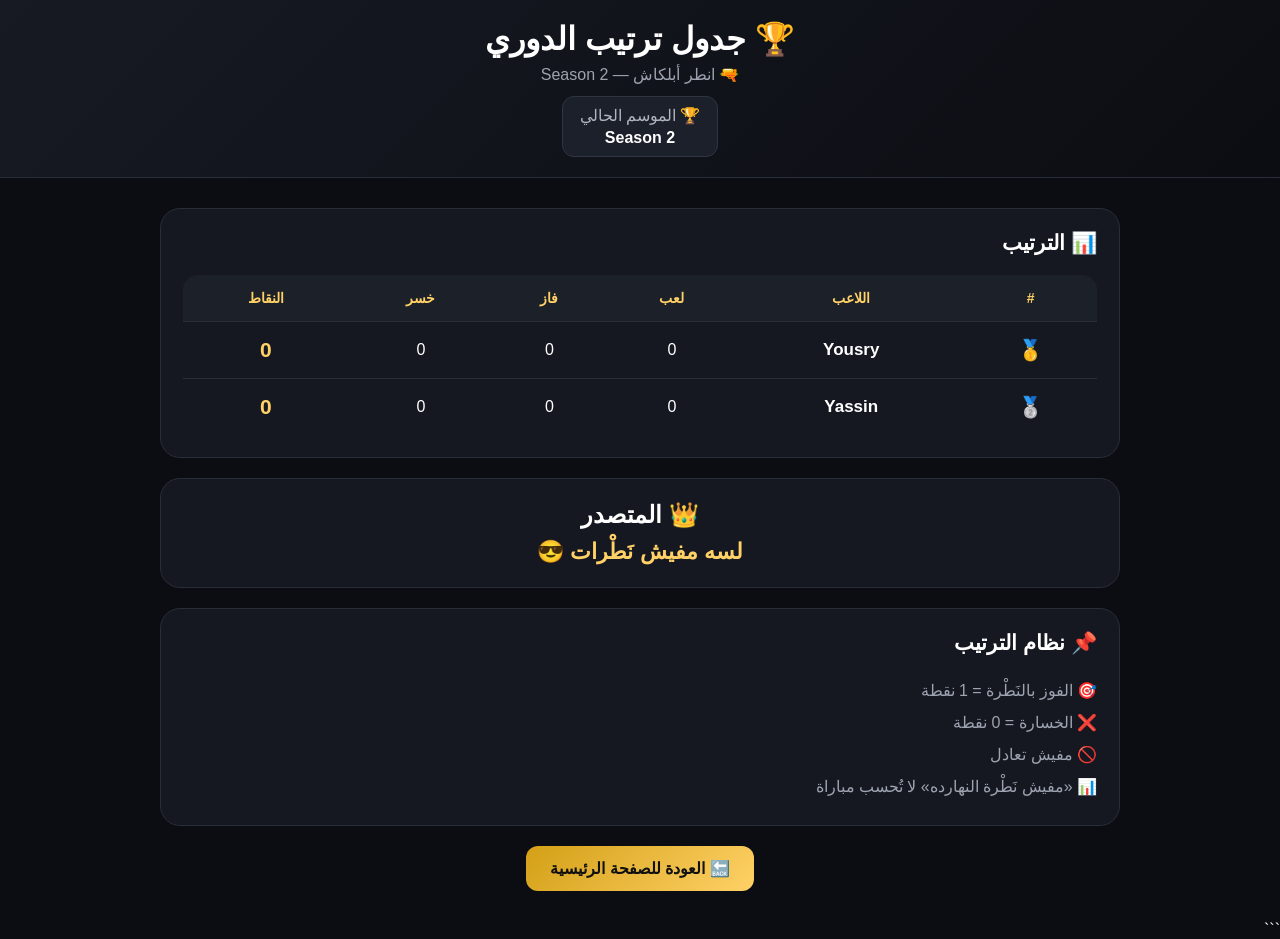
==== standings.html @ 4554d150 "Add files via upload" ====
<!DOCTYPE html>

<html lang="ar" dir="rtl">

<head>


<meta charset="UTF-8">

<meta
    name="viewport"
    content="width=device-width, initial-scale=1.0">

<title>ترتيب الدوري 🔫</title>

<link rel="stylesheet" href="style.css">


</head>

<body>


<header class="header">

    <div class="title">

        <h1>🏆 جدول ترتيب الدوري</h1>

        <p>🔫 انطر أبلكاش — Season 2</p>

        <div class="season-badge">

            🏆 الموسم الحالي

            <span>Season 2</span>

        </div>

    </div>

</header>


<main>

    <section class="section-card">

        <div class="section-title">

            <h2>📊 الترتيب</h2>

        </div>


        <div style="overflow-x:auto;">

            <table class="standings-table">

                <thead>

                    <tr>

                        <th>#</th>
                        <th>اللاعب</th>
                        <th>لعب</th>
                        <th>فاز</th>
                        <th>خسر</th>
                        <th>النقاط</th>

                    </tr>

                </thead>

                <tbody id="standings-body">

                </tbody>

            </table>

        </div>

    </section>


    <section class="winner-card">

        <h2>👑 المتصدر</h2>

        <div id="leader">
            لسه مفيش نَطْرات 😎
        </div>

    </section>


    <section class="section-card">

        <div class="section-title">

            <h2>📌 نظام الترتيب</h2>

        </div>

        <p style="color:#9da3b0; line-height:2;">

            🎯 الفوز بالنَطْرة = 1 نقطة<br>
            ❌ الخسارة = 0 نقطة<br>
            🚫 مفيش تعادل<br>
            📊 «مفيش نَطْرة النهارده» لا تُحسب مباراة

        </p>

    </section>


    <div style="text-align:center; margin-top:20px;">

        <a
            href="index.html"
            class="ranking-button">

            🔙 العودة للصفحة الرئيسية

        </a>

    </div>

</main>


<script>

    function getStandings() {

        const events =
            JSON.parse(
                localStorage.getItem("events")
            ) || [];


        let yousryWins = 0;
        let yassinWins = 0;


        /*
            كل حدث من نوع point
            = مباراة واحدة
        */

        events.forEach(event => {

            if (event.type !== "point") {
                return;
            }


            if (event.player === "Yousry") {
                yousryWins++;
            }


            if (event.player === "Yassin") {
                yassinWins++;
            }

        });


        const totalMatches =
            yousryWins + yassinWins;


        return [

            {
                name: "Yousry",
                played: totalMatches,
                wins: yousryWins,
                losses: yassinWins,
                points: yousryWins
            },

            {
                name: "Yassin",
                played: totalMatches,
                wins: yassinWins,
                losses: yousryWins,
                points: yassinWins
            }

        ].sort((a, b) => {

            return b.points - a.points;

        });

    }


    function updateStandings() {

        const standings =
            getStandings();

        const body =
            document.getElementById(
                "standings-body"
            );

        body.innerHTML = "";


        standings.forEach((player, index) => {

            const row =
                document.createElement("tr");


            if (index === 0 && player.points > 0) {

                row.classList.add("first-place");

            }


            let medal = "";

            if (index === 0) medal = "🥇";
            if (index === 1) medal = "🥈";


            row.innerHTML = `

                <td class="rank-number">
                    ${medal || index + 1}
                </td>

                <td class="player-name">
                    ${player.name}
                </td>

                <td>
                    ${player.played}
                </td>

                <td>
                    ${player.wins}
                </td>

                <td>
                    ${player.losses}
                </td>

                <td class="points-number">
                    ${player.points}
                </td>

            `;


            body.appendChild(row);

        });


        const leader =
            document.getElementById("leader");


        if (standings[0].points === 0) {

            leader.textContent =
                "لسه مفيش نَطْرات 😎";

            return;

        }


        if (
            standings[0].points ===
            standings[1].points
        ) {

            leader.textContent =
                "⚡ تعادل في عدد النقاط!";

            return;

        }


        leader.textContent =
            `👑 ${standings[0].name} متصدر بـ ${standings[0].points} نقطة`;

    }


    updateStandings();

</script>
```

</body>

</html>
---- style.css ----
* {
    box-sizing: border-box;
    margin: 0;
    padding: 0;
}

body {
    font-family: Arial, Tahoma, sans-serif;
    background: #0b0d12;
    color: white;
    min-height: 100vh;
}


/* HEADER */

.header {
    background: linear-gradient(135deg, #171a23, #0b0d12);

    padding: 20px 7%;

    display: flex;
    justify-content: space-between;
    align-items: center;

    gap: 20px;

    border-bottom: 1px solid #292d38;
}

.title {
    text-align: center;
    flex: 1;
}

.title h1 {
    font-size: 32px;
    margin-bottom: 7px;
}

.title p {
    color: #9da3b0;
    margin-bottom: 12px;
}


/* الصور */

.header-image {
    width: 110px;
    height: 110px;

    border: 2px dashed #454b59;
    border-radius: 18px;

    background: #1c2029;

    display: flex;
    align-items: center;
    justify-content: center;

    overflow: hidden;
    flex-shrink: 0;
}

.header-image img {
    width: 100%;
    height: 100%;
    object-fit: contain;
}


/* الموسم */

.season-badge {
    display: inline-block;

    background: #1c202b;

    border: 1px solid #303543;

    padding: 9px 17px;

    border-radius: 12px;

    color: #aeb4c0;
}

.season-badge span {
    display: block;

    color: white;

    font-weight: bold;

    margin-top: 4px;
}


/* MAIN */

main {
    max-width: 1000px;
    margin: 30px auto;
    padding: 0 20px;
}


/* PLAYERS */

.players-card {
    display: grid;

    grid-template-columns: 1fr 100px 1fr;

    align-items: center;

    gap: 20px;

    background: linear-gradient(145deg, #151821, #101219);

    border: 1px solid #282d39;

    border-radius: 25px;

    padding: 30px;

    box-shadow:
        0 15px 40px rgba(0, 0, 0, 0.35);
}

.player {
    text-align: center;
}

.player h2 {
    font-size: 24px;
    margin-bottom: 5px;
}


/* SCORE */

.score {
    font-size: 65px;

    font-weight: bold;

    margin: 5px 0;

    background: linear-gradient(
        180deg,
        white,
        #9ea5b2
    );

    -webkit-background-clip: text;
    -webkit-text-fill-color: transparent;
}

.player p {
    color: #777f8d;
}


/* VS */

.vs {
    text-align: center;
    color: #737b8a;
}

.vs span {
    font-size: 22px;
    font-weight: bold;
}

.vs div {
    font-size: 30px;
    margin-top: 8px;
}


/* BUTTONS */

.point-button {
    border: none;

    padding: 13px 20px;

    margin-top: 15px;

    border-radius: 12px;

    color: white;

    font-size: 15px;

    font-weight: bold;

    cursor: pointer;

    transition: 0.2s;
}

.yousry-btn {
    background: #2563eb;
}

.yassin-btn {
    background: #9333ea;
}

.point-button:hover {
    transform: translateY(-2px);
    filter: brightness(1.15);
}

.point-button:active {
    transform: scale(0.96);
}


/* TIMER */

.timer-card {
    margin-top: 20px;

    background: #151821;

    border: 1px solid #282d39;

    border-radius: 20px;

    padding: 25px;

    text-align: center;
}

.timer-card h2 {
    margin-bottom: 15px;
}

#timer {
    font-size: 38px;

    font-weight: bold;

    color: #ffd166;
}

#timer-info {
    margin-top: 10px;

    color: #777f8d;
}


/* NO POINT */

.no-point-card {
    margin-top: 20px;

    background: #151821;

    border: 1px solid #282d39;

    border-radius: 20px;

    padding: 25px;

    text-align: center;
}

.no-point-card h2 {
    margin-bottom: 10px;
}

.no-point-card p {
    color: #777f8d;

    margin-bottom: 15px;
}

.no-point-button {
    border: none;

    padding: 13px 20px;

    border-radius: 12px;

    background: #dc2626;

    color: white;

    font-size: 15px;

    font-weight: bold;

    cursor: pointer;

    transition: 0.2s;
}

.no-point-button:hover {
    transform: translateY(-2px);

    filter: brightness(1.15);
}


/* SECTIONS */

.section-card,
.winner-card {
    margin-top: 20px;

    background: #151821;

    border: 1px solid #282d39;

    border-radius: 20px;

    padding: 22px;
}

.section-title {
    display: flex;

    justify-content: space-between;

    align-items: center;

    margin-bottom: 20px;
}

.section-title h2 {
    font-size: 21px;
}

.section-title span {
    color: #777f8d;
    font-size: 14px;
}


/* STATUS */

#today-status {
    font-size: 22px;

    font-weight: bold;

    color: #ffd166;
}


/* WINNER */

.winner-card {
    text-align: center;
}

.winner-card h2 {
    margin-bottom: 10px;
}

#leader {
    font-size: 22px;

    font-weight: bold;

    color: #ffd166;
}


/* EVENTS */

.empty {
    text-align: center;

    padding: 30px;

    color: #6f7785;
}

.empty div {
    font-size: 40px;

    margin-bottom: 10px;
}

.event {
    display: flex;

    justify-content: space-between;

    align-items: center;

    background: #1c2029;

    padding: 15px;

    border-radius: 12px;

    margin-bottom: 10px;

    border: 1px solid #292e3a;
}

.event strong {
    color: #ffd166;
}

.event small {
    color: #737b8a;
}


/* OLD SEASON */

.old-season {
    display: flex;

    align-items: center;

    gap: 15px;

    background: #1c2029;

    padding: 17px;

    border-radius: 15px;
}

.season-icon {
    font-size: 35px;
}

.season-info {
    flex: 1;
}

.season-info h3 {
    margin-bottom: 7px;
}

.season-info p {
    color: #d6d9df;
}

.season-info small {
    display: block;

    color: #777f8d;

    margin-top: 7px;
}

.champion {
    color: #ffd166;
    font-weight: bold;
}


/* STATS */

.stats {
    display: grid;

    grid-template-columns: repeat(3, 1fr);

    gap: 15px;
}

.stat {
    background: #1c2029;

    border-radius: 15px;

    padding: 20px;

    text-align: center;
}

.stat span {
    display: block;

    font-size: 25px;

    margin-bottom: 8px;
}

.stat strong {
    display: block;

    font-size: 30px;
}

.stat small {
    color: #777f8d;
}


/* FOOTER */

footer {
    text-align: center;

    padding: 30px;

    color: #777f8d;
}

footer p {
    color: white;

    font-weight: bold;

    margin-bottom: 5px;
}


/* MOBILE */

@media (max-width: 700px) {

    .header {
        padding: 15px;
        gap: 8px;
    }

    .header-image {
        width: 75px;
        height: 75px;
    }

    .title h1 {
        font-size: 23px;
    }

    .title p {
        font-size: 11px;
    }

    .season-badge {
        font-size: 11px;
        padding: 7px 10px;
    }

    .players-card {
        grid-template-columns: 1fr 50px 1fr;

        padding: 20px 10px;

        gap: 5px;
    }

    .score {
        font-size: 48px;
    }

    .player h2 {
        font-size: 18px;
    }

    .point-button {
        padding: 10px 7px;
        font-size: 12px;
    }

    #timer {
        font-size: 28px;
    }

    .stats {
        grid-template-columns: 1fr;
    }

    .old-season {
        flex-wrap: wrap;
    }

    .champion {
        width: 100%;
        margin-top: 5px;
    }

}
/* RANKING BUTTON */

.ranking-card {
text-align: center;
}

.ranking-description {
color: #777f8d;
margin-bottom: 18px;
}

.ranking-button {
display: inline-block;
text-decoration: none;
background: linear-gradient(135deg, #d4a017, #ffd166);
color: #111;
padding: 13px 24px;
border-radius: 12px;
font-size: 16px;
font-weight: bold;
transition: 0.2s;
}

.ranking-button:hover {
transform: translateY(-2px);
filter: brightness(1.1);
}

.ranking-button:active {
transform: scale(0.96);
}

/* STANDINGS TABLE */

.standings-table {
width: 100%;
border-collapse: collapse;
overflow: hidden;
border-radius: 15px;
}

.standings-table th {
background: #1c2029;
color: #ffd166;
padding: 15px 10px;
font-size: 14px;
}

.standings-table td {
padding: 16px 10px;
text-align: center;
border-top: 1px solid #292e3a;
}

.standings-table tr {
background: #151821;
}

.standings-table tr:hover {
background: #1c2029;
}

.rank-number {
font-size: 20px;
font-weight: bold;
}

.player-name {
font-weight: bold;
font-size: 17px;
}

.points-number {
color: #ffd166;
font-size: 21px;
font-weight: bold;
}

.first-place {
background: linear-gradient(
90deg,
#292313,
#151821
) !important;
}

@media (max-width: 700px) {

.standings-table th,
.standings-table td {
    padding: 12px 5px;
    font-size: 12px;
}

.player-name {
    font-size: 14px;
}

.points-number {
    font-size: 18px;
}

}
/* DELETE LAST POINT */

.delete-point-button {
    border: none;
    padding: 13px 20px;
    margin-top: 12px;
    border-radius: 12px;
    background: #4b5563;
    color: white;
    font-size: 15px;
    font-weight: bold;
    cursor: pointer;
    transition: 0.2s;
}

.delete-point-button:hover {
    transform: translateY(-2px);
    filter: brightness(1.15);
}

.delete-point-button:active {
    transform: scale(0.96);
}
/* RULES BUTTON */

.rules-button {
    display: inline-block;
    margin-top: 12px;
    text-decoration: none;
    background: #374151;
    color: white;
    padding: 13px 24px;
    border-radius: 12px;
    font-size: 16px;
    font-weight: bold;
    transition: 0.2s;
}

.rules-button:hover {
    transform: translateY(-2px);
    filter: brightness(1.15);
}


/* GOVERNMENT STYLE RULES PAGE */

.rules-page {
    background: #f4f1e8;
    color: #111;
    min-height: 100vh;
    font-family: "Times New Roman", Tahoma, serif;
}

.rules-document {
    max-width: 950px;
    margin: 30px auto;
    padding: 45px 55px;
    background: #fffdf5;
    border: 2px solid #222;
    box-shadow: 0 5px 20px rgba(0,0,0,0.15);
}

.government-header {
    display: grid;
    grid-template-columns: 1fr 180px 1fr;
    align-items: center;
    gap: 20px;
    padding-bottom: 20px;
    border-bottom: 3px double #111;
}

.government-right {
    text-align: right;
    font-weight: bold;
    line-height: 1.8;
}

.government-right h2 {
    font-size: 22px;
}

.government-right p {
    font-size: 17px;
}

.union-logo {
    width: 160px;
    height: 110px;
    border: 2px dashed #555;
    display: flex;
    align-items: center;
    justify-content: center;
    margin: auto;
    overflow: hidden;
    background: #f7f5ec;
}

.union-logo img {
    width: 100%;
    height: 100%;
    object-fit: contain;
}

.logo-placeholder {
    color: #777;
    text-align: center;
    font-size: 14px;
}

.government-left {
    text-align: left;
    font-weight: bold;
    direction: ltr;
}

.rules-title {
    text-align: center;
    margin: 35px 0 25px;
}

.rules-title h1 {
    font-size: 30px;
    text-decoration: underline;
    margin-bottom: 10px;
}

.rules-title p {
    font-size: 18px;
}

.rules-list {
    margin-top: 20px;
    padding-right: 35px;
    line-height: 2.2;
    font-size: 18px;
}

.rules-list li {
    margin-bottom: 12px;
    padding-right: 8px;
}

.rules-section-title {
    font-size: 22px;
    font-weight: bold;
    margin-top: 30px;
    padding-bottom: 8px;
    border-bottom: 1px solid #555;
}

.rules-footer {
    margin-top: 45px;
    padding-top: 20px;
    border-top: 2px solid #111;
    text-align: center;
    font-size: 15px;
}

.back-rules-button {
    display: block;
    width: fit-content;
    margin: 25px auto 0;
    padding: 12px 22px;
    background: #222;
    color: white;
    text-decoration: none;
    border-radius: 6px;
}

@media (max-width: 700px) {

    .rules-document {
        margin: 10px;
        padding: 25px 18px;
    }

    .government-header {
        grid-template-columns: 1fr 120px;
    }

    .government-left {
        display: none;
    }

    .union-logo {
        width: 110px;
        height: 80px;
    }

    .government-right h2 {
        font-size: 17px;
    }

    .government-right p {
        font-size: 14px;
    }

    .rules-title h1 {
        font-size: 24px;
    }

    .rules-list {
        font-size: 16px;
        padding-right: 25px;
    }
}
/* CANCEL NO POINT */

.cancel-no-point-button {
    border: none;
    padding: 13px 20px;
    margin-top: 12px;
    border-radius: 12px;
    background: #b45309;
    color: white;
    font-size: 15px;
    font-weight: bold;
    cursor: pointer;
    transition: 0.2s;
}

.cancel-no-point-button:hover {
    transform: translateY(-2px);
    filter: brightness(1.15);
}

.cancel-no-point-button:active {
    transform: scale(0.96);
}
/* QUESTION MODAL */

.question-modal {
    display: none;
    position: fixed;
    inset: 0;
    background: rgba(0, 0, 0, 0.75);
    align-items: center;
    justify-content: center;
    z-index: 9999;
    padding: 20px;
}

.question-box {
    width: 100%;
    max-width: 450px;
    background: #151821;
    border: 1px solid #343a48;
    border-radius: 20px;
    padding: 25px;
    text-align: center;
    box-shadow: 0 20px 60px rgba(0, 0, 0, 0.5);
}

.question-box h2 {
    margin-bottom: 20px;
    color: #ffd166;
}

#question-options {
    display: grid;
    gap: 10px;
}

.question-option {
    border: 1px solid #343a48;
    background: #1c2029;
    color: white;
    padding: 14px;
    border-radius: 12px;
    font-size: 16px;
    font-weight: bold;
    cursor: pointer;
    transition: 0.2s;
}

.question-option:hover {
    background: #292f3b;
    transform: translateY(-2px);
}

.cancel-question {
    border: none;
    margin-top: 15px;
    padding: 11px 25px;
    border-radius: 10px;
    background: #4b5563;
    color: white;
    font-weight: bold;
    cursor: pointer;
}

/* =========================
   خانة المكان المخصص
========================= */
/* =========================
   مربع كتابة المكان المخصص
========================= */

#custom-location-input {
    width: 100%;
    box-sizing: border-box;

    padding: 15px 18px;
    margin-bottom: 12px;

    border: 2px solid #343a48;
    border-radius: 14px;

    background: #1c2029;
    color: white;

    font-family: Arial, Tahoma, sans-serif;
    font-size: 17px;

    text-align: right;

    outline: none;

    transition: 0.2s;
}

#custom-location-input:focus {
    border-color: #ffd166;
    box-shadow: 0 0 0 3px rgba(255, 209, 102, 0.12);
}

#custom-location-input::placeholder {
    color: #9ca3af;
}
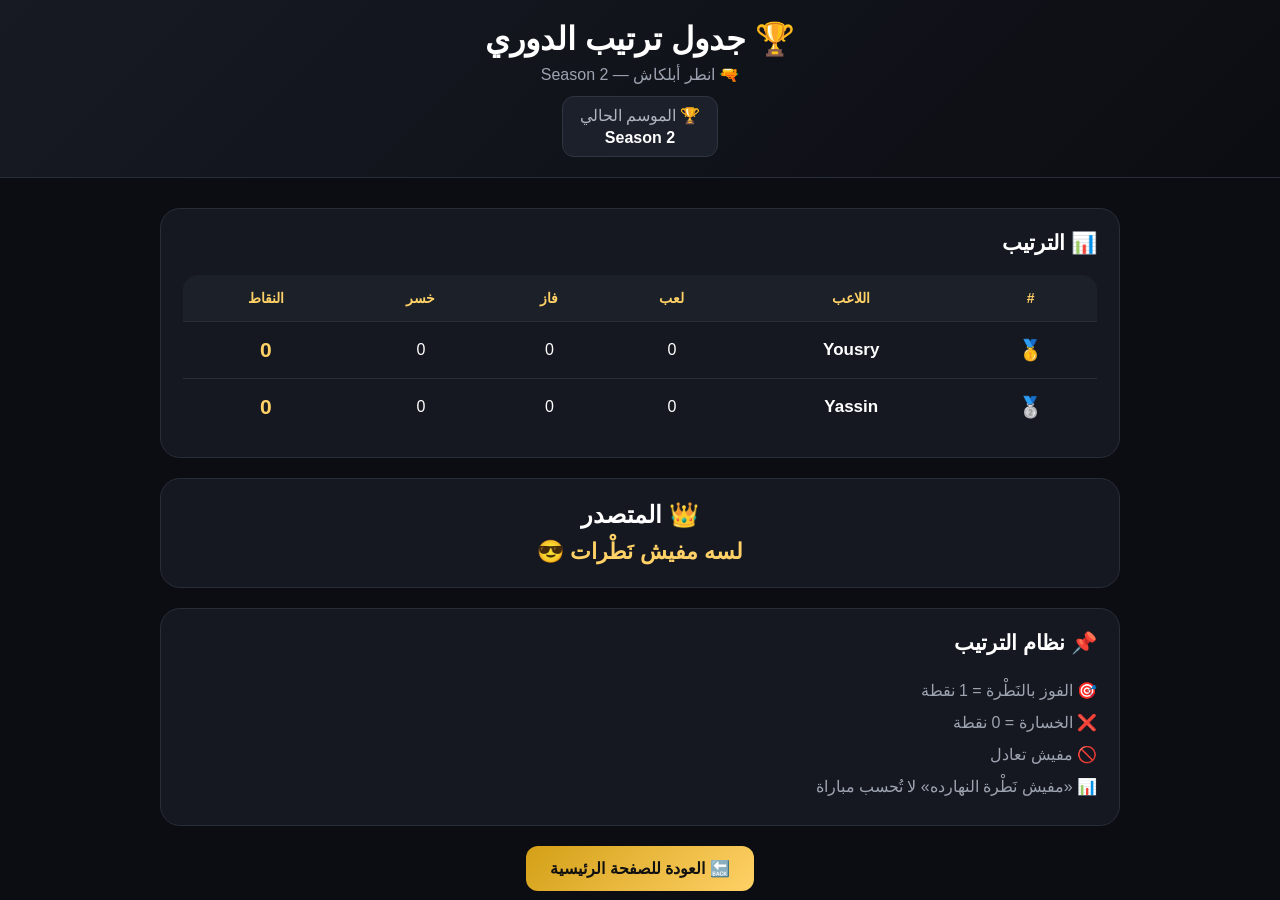
==== commit aa782861: "Update standings.html" ====
--- a/standings.html
+++ b/standings.html
@@ -4,20 +4,19 @@
 
 <head>
 
-
-<meta charset="UTF-8">
-
-<meta
-    name="viewport"
-    content="width=device-width, initial-scale=1.0">
-
-<title>ترتيب الدوري 🔫</title>
-
-<link rel="stylesheet" href="style.css">
-
+    <meta charset="UTF-8">
+
+    <meta
+        name="viewport"
+        content="width=device-width, initial-scale=1.0">
+
+    <title>ترتيب الدوري 🔫</title>
+
+    <link rel="stylesheet" href="style.css">
 
 </head>
 
+
 <body>
 
 
@@ -42,8 +41,14 @@
 </header>
 
 
+
 <main>
 
+
+    <!-- ============================== -->
+    <!-- جدول الترتيب -->
+    <!-- ============================== -->
+
     <section class="section-card">
 
         <div class="section-title">
@@ -62,16 +67,22 @@
                     <tr>
 
                         <th>#</th>
+
                         <th>اللاعب</th>
+
                         <th>لعب</th>
+
                         <th>فاز</th>
+
                         <th>خسر</th>
+
                         <th>النقاط</th>
 
                     </tr>
 
                 </thead>
 
+
                 <tbody id="standings-body">
 
                 </tbody>
@@ -83,17 +94,29 @@
     </section>
 
 
+
+    <!-- ============================== -->
+    <!-- المتصدر -->
+    <!-- ============================== -->
+
     <section class="winner-card">
 
         <h2>👑 المتصدر</h2>
 
         <div id="leader">
+
             لسه مفيش نَطْرات 😎
+
         </div>
 
     </section>
 
 
+
+    <!-- ============================== -->
+    <!-- نظام الترتيب -->
+    <!-- ============================== -->
+
     <section class="section-card">
 
         <div class="section-title">
@@ -102,11 +125,15 @@
 
         </div>
 
+
         <p style="color:#9da3b0; line-height:2;">
 
             🎯 الفوز بالنَطْرة = 1 نقطة<br>
+
             ❌ الخسارة = 0 نقطة<br>
+
             🚫 مفيش تعادل<br>
+
             📊 «مفيش نَطْرة النهارده» لا تُحسب مباراة
 
         </p>
@@ -114,11 +141,22 @@
     </section>
 
 
-    <div style="text-align:center; margin-top:20px;">
+
+    <!-- ============================== -->
+    <!-- العودة -->
+    <!-- ============================== -->
+
+    <div
+        style="
+            text-align:center;
+            margin-top:20px;
+        "
+    >
 
         <a
             href="index.html"
-            class="ranking-button">
+            class="ranking-button"
+        >
 
             🔙 العودة للصفحة الرئيسية
 
@@ -126,149 +164,387 @@
 
     </div>
 
+
 </main>
 
 
+
 <script>
 
-    function getStandings() {
-
-        const events =
-            JSON.parse(
-                localStorage.getItem("events")
-            ) || [];
+
+    // ==================================================
+    // SUPABASE
+    // ==================================================
+
+    const SUPABASE_URL =
+        "https://hiiqdsparnucyqypzzrx.supabase.co";
+
+
+    const SUPABASE_KEY =
+        "sb_publishable_w0onydYU7lyufVgksxJgIQ_YkfX1pSq";
+
+
+    const EVENTS_URL =
+        SUPABASE_URL + "/rest/v1/events";
+
+
+    const SUPABASE_HEADERS = {
+
+        "apikey": SUPABASE_KEY,
+
+        "Authorization":
+            "Bearer " + SUPABASE_KEY
+
+    };
+
+
+
+    // ==================================================
+    // جلب الأحداث من Supabase
+    // ==================================================
+
+    async function getEvents() {
+
+        try {
+
+
+            const response = await fetch(
+
+                EVENTS_URL +
+
+                "?select=id,created_at,player,location" +
+
+                "&order=created_at.asc",
+
+                {
+
+                    method: "GET",
+
+                    headers:
+                        SUPABASE_HEADERS
+
+                }
+
+            );
+
+
+            if (!response.ok) {
+
+                throw new Error(
+                    "Supabase error: " +
+                    response.status
+                );
+
+            }
+
+
+            const data =
+                await response.json();
+
+
+            return Array.isArray(data)
+                ? data
+                : [];
+
+
+        } catch (error) {
+
+
+            console.error(
+                "Error loading events:",
+                error
+            );
+
+
+            return [];
+
+        }
+
+    }
+
+
+
+    // ==================================================
+    // حساب الترتيب
+    // ==================================================
+
+    function getStandings(events) {
 
 
         let yousryWins = 0;
+
         let yassinWins = 0;
 
 
-        /*
-            كل حدث من نوع point
-            = مباراة واحدة
-        */
 
         events.forEach(event => {
 
-            if (event.type !== "point") {
+
+            // مفيش نَطْرة لا تُحسب
+
+            if (
+
+                event.player !== "Yousry" &&
+
+                event.player !== "Yassin"
+
+            ) {
+
                 return;
+
             }
 
 
-            if (event.player === "Yousry") {
+
+            // نقطة يسري
+
+            if (
+                event.player === "Yousry"
+            ) {
+
                 yousryWins++;
+
             }
 
 
-            if (event.player === "Yassin") {
+
+            // نقطة ياسين
+
+            if (
+                event.player === "Yassin"
+            ) {
+
                 yassinWins++;
+
             }
 
         });
 
+
+
+        // إجمالي النَطْرات
 
         const totalMatches =
             yousryWins + yassinWins;
 
 
+
         return [
 
+
             {
+
                 name: "Yousry",
+
                 played: totalMatches,
+
                 wins: yousryWins,
+
                 losses: yassinWins,
+
                 points: yousryWins
+
             },
 
+
             {
+
                 name: "Yassin",
+
                 played: totalMatches,
+
                 wins: yassinWins,
+
                 losses: yousryWins,
+
                 points: yassinWins
+
             }
 
-        ].sort((a, b) => {
-
-            return b.points - a.points;
-
-        });
+
+        ].sort(
+
+            (a, b) => {
+
+                return b.points - a.points;
+
+            }
+
+        );
 
     }
 
 
-    function updateStandings() {
+
+    // ==================================================
+    // تحديث جدول الترتيب
+    // ==================================================
+
+    async function updateStandings() {
+
+
+        const events =
+            await getEvents();
+
+
 
         const standings =
-            getStandings();
+            getStandings(events);
+
+
 
         const body =
             document.getElementById(
                 "standings-body"
             );
 
+
+
+        if (!body) {
+
+            return;
+
+        }
+
+
+
         body.innerHTML = "";
 
 
-        standings.forEach((player, index) => {
-
-            const row =
-                document.createElement("tr");
-
-
-            if (index === 0 && player.points > 0) {
-
-                row.classList.add("first-place");
+
+        standings.forEach(
+
+            (player, index) => {
+
+
+                const row =
+                    document.createElement("tr");
+
+
+
+                // تمييز المركز الأول
+
+                if (
+
+                    index === 0 &&
+
+                    player.points > 0
+
+                ) {
+
+                    row.classList.add(
+                        "first-place"
+                    );
+
+                }
+
+
+
+                // الميدالية
+
+                let medal = "";
+
+
+
+                if (index === 0) {
+
+                    medal = "🥇";
+
+                }
+
+
+
+                if (index === 1) {
+
+                    medal = "🥈";
+
+                }
+
+
+
+                // إنشاء الصف
+
+                row.innerHTML = `
+
+                    <td class="rank-number">
+
+                        ${medal || index + 1}
+
+                    </td>
+
+
+                    <td class="player-name">
+
+                        ${player.name}
+
+                    </td>
+
+
+                    <td>
+
+                        ${player.played}
+
+                    </td>
+
+
+                    <td>
+
+                        ${player.wins}
+
+                    </td>
+
+
+                    <td>
+
+                        ${player.losses}
+
+                    </td>
+
+
+                    <td class="points-number">
+
+                        ${player.points}
+
+                    </td>
+
+                `;
+
+
+
+                body.appendChild(row);
 
             }
 
-
-            let medal = "";
-
-            if (index === 0) medal = "🥇";
-            if (index === 1) medal = "🥈";
-
-
-            row.innerHTML = `
-
-                <td class="rank-number">
-                    ${medal || index + 1}
-                </td>
-
-                <td class="player-name">
-                    ${player.name}
-                </td>
-
-                <td>
-                    ${player.played}
-                </td>
-
-                <td>
-                    ${player.wins}
-                </td>
-
-                <td>
-                    ${player.losses}
-                </td>
-
-                <td class="points-number">
-                    ${player.points}
-                </td>
-
-            `;
-
-
-            body.appendChild(row);
-
-        });
-
+        );
+
+
+
+        // ==================================================
+        // المتصدر
+        // ==================================================
 
         const leader =
-            document.getElementById("leader");
-
-
-        if (standings[0].points === 0) {
+            document.getElementById(
+                "leader"
+            );
+
+
+
+        if (!leader) {
+
+            return;
+
+        }
+
+
+
+        // مفيش نقاط
+
+        if (
+
+            standings[0].points === 0
+
+        ) {
 
             leader.textContent =
                 "لسه مفيش نَطْرات 😎";
@@ -278,9 +554,15 @@
         }
 
 
+
+        // تعادل
+
         if (
+
             standings[0].points ===
+
             standings[1].points
+
         ) {
 
             leader.textContent =
@@ -291,16 +573,44 @@
         }
 
 
+
+        // متصدر
+
         leader.textContent =
+
             `👑 ${standings[0].name} متصدر بـ ${standings[0].points} نقطة`;
 
     }
 
 
+
+    // ==================================================
+    // تشغيل الصفحة
+    // ==================================================
+
     updateStandings();
 
+
+
+    // ==================================================
+    // تحديث تلقائي كل 5 ثواني
+    // ==================================================
+
+    setInterval(
+
+        function () {
+
+            updateStandings();
+
+        },
+
+        5000
+
+    );
+
+
 </script>
-```
+
 
 </body>
 
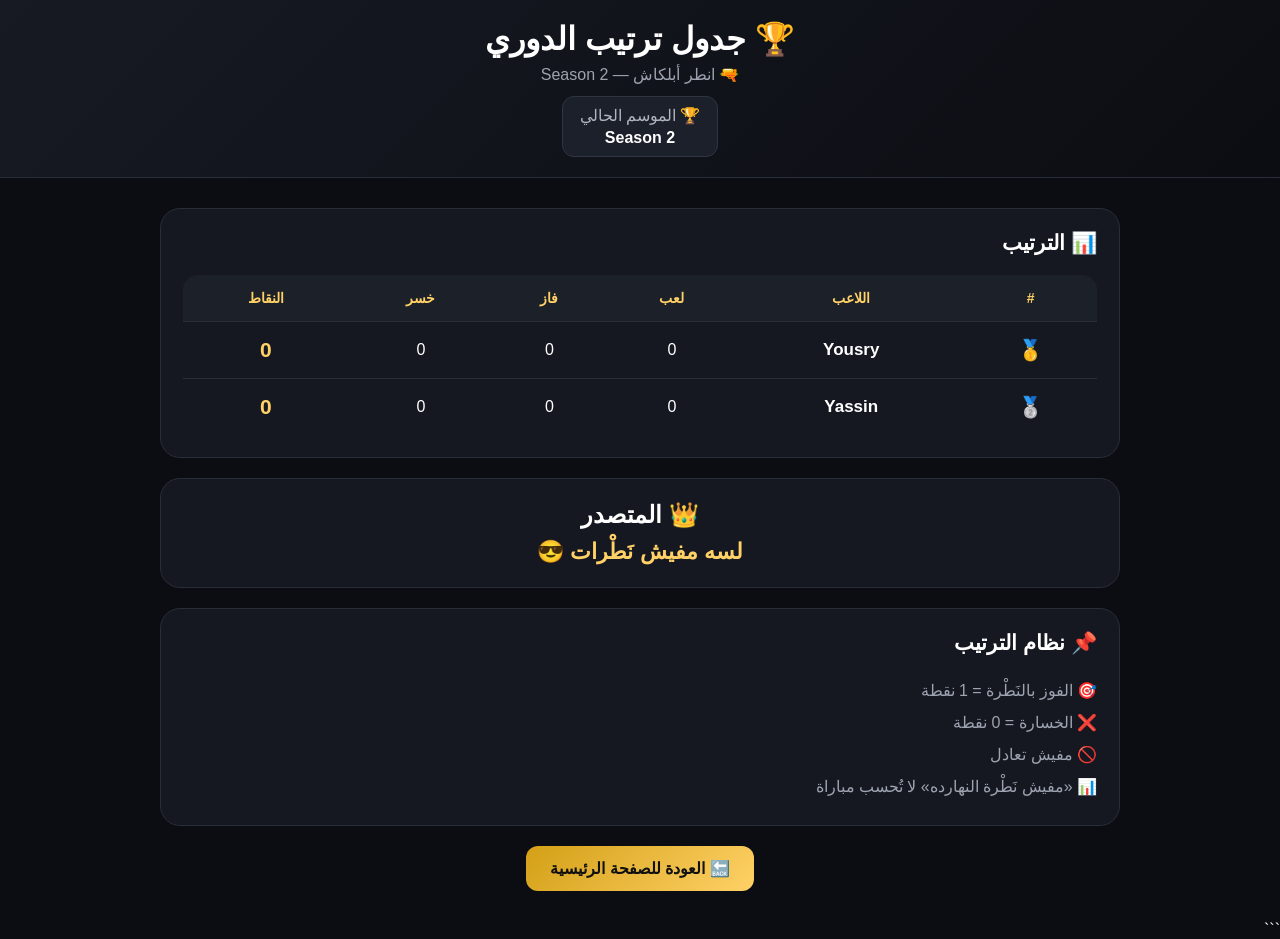
==== commit 0ef32d07: "Refactor standings.html for improved structure" ====
--- a/standings.html
+++ b/standings.html
@@ -4,19 +4,20 @@
 
 <head>
 
-    <meta charset="UTF-8">
-
-    <meta
-        name="viewport"
-        content="width=device-width, initial-scale=1.0">
-
-    <title>ترتيب الدوري 🔫</title>
-
-    <link rel="stylesheet" href="style.css">
+
+<meta charset="UTF-8">
+
+<meta
+    name="viewport"
+    content="width=device-width, initial-scale=1.0">
+
+<title>ترتيب الدوري 🔫</title>
+
+<link rel="stylesheet" href="style.css">
+
 
 </head>
 
-
 <body>
 
 
@@ -41,14 +42,8 @@
 </header>
 
 
-
 <main>
 
-
-    <!-- ============================== -->
-    <!-- جدول الترتيب -->
-    <!-- ============================== -->
-
     <section class="section-card">
 
         <div class="section-title">
@@ -67,22 +62,16 @@
                     <tr>
 
                         <th>#</th>
-
                         <th>اللاعب</th>
-
                         <th>لعب</th>
-
                         <th>فاز</th>
-
                         <th>خسر</th>
-
                         <th>النقاط</th>
 
                     </tr>
 
                 </thead>
 
-
                 <tbody id="standings-body">
 
                 </tbody>
@@ -94,29 +83,17 @@
     </section>
 
 
-
-    <!-- ============================== -->
-    <!-- المتصدر -->
-    <!-- ============================== -->
-
     <section class="winner-card">
 
         <h2>👑 المتصدر</h2>
 
         <div id="leader">
-
             لسه مفيش نَطْرات 😎
-
         </div>
 
     </section>
 
 
-
-    <!-- ============================== -->
-    <!-- نظام الترتيب -->
-    <!-- ============================== -->
-
     <section class="section-card">
 
         <div class="section-title">
@@ -125,15 +102,11 @@
 
         </div>
 
-
         <p style="color:#9da3b0; line-height:2;">
 
             🎯 الفوز بالنَطْرة = 1 نقطة<br>
-
             ❌ الخسارة = 0 نقطة<br>
-
             🚫 مفيش تعادل<br>
-
             📊 «مفيش نَطْرة النهارده» لا تُحسب مباراة
 
         </p>
@@ -141,22 +114,11 @@
     </section>
 
 
-
-    <!-- ============================== -->
-    <!-- العودة -->
-    <!-- ============================== -->
-
-    <div
-        style="
-            text-align:center;
-            margin-top:20px;
-        "
-    >
+    <div style="text-align:center; margin-top:20px;">
 
         <a
             href="index.html"
-            class="ranking-button"
-        >
+            class="ranking-button">
 
             🔙 العودة للصفحة الرئيسية
 
@@ -164,387 +126,149 @@
 
     </div>
 
-
 </main>
 
 
-
 <script>
 
-
-    // ==================================================
-    // SUPABASE
-    // ==================================================
-
-    const SUPABASE_URL =
-        "https://hiiqdsparnucyqypzzrx.supabase.co";
-
-
-    const SUPABASE_KEY =
-        "sb_publishable_w0onydYU7lyufVgksxJgIQ_YkfX1pSq";
-
-
-    const EVENTS_URL =
-        SUPABASE_URL + "/rest/v1/events";
-
-
-    const SUPABASE_HEADERS = {
-
-        "apikey": SUPABASE_KEY,
-
-        "Authorization":
-            "Bearer " + SUPABASE_KEY
-
-    };
-
-
-
-    // ==================================================
-    // جلب الأحداث من Supabase
-    // ==================================================
-
-    async function getEvents() {
-
-        try {
-
-
-            const response = await fetch(
-
-                EVENTS_URL +
-
-                "?select=id,created_at,player,location" +
-
-                "&order=created_at.asc",
-
-                {
-
-                    method: "GET",
-
-                    headers:
-                        SUPABASE_HEADERS
-
-                }
-
-            );
-
-
-            if (!response.ok) {
-
-                throw new Error(
-                    "Supabase error: " +
-                    response.status
-                );
-
-            }
-
-
-            const data =
-                await response.json();
-
-
-            return Array.isArray(data)
-                ? data
-                : [];
-
-
-        } catch (error) {
-
-
-            console.error(
-                "Error loading events:",
-                error
-            );
-
-
-            return [];
-
-        }
-
-    }
-
-
-
-    // ==================================================
-    // حساب الترتيب
-    // ==================================================
-
-    function getStandings(events) {
+    function getStandings() {
+
+        const events =
+            JSON.parse(
+                localStorage.getItem("events")
+            ) || [];
 
 
         let yousryWins = 0;
-
         let yassinWins = 0;
 
 
+        /*
+            كل حدث من نوع point
+            = مباراة واحدة
+        */
 
         events.forEach(event => {
 
-
-            // مفيش نَطْرة لا تُحسب
-
-            if (
-
-                event.player !== "Yousry" &&
-
-                event.player !== "Yassin"
-
-            ) {
-
+            if (event.type !== "point") {
                 return;
-
-            }
-
-
-
-            // نقطة يسري
-
-            if (
-                event.player === "Yousry"
-            ) {
-
+            }
+
+
+            if (event.player === "Yousry") {
                 yousryWins++;
-
-            }
-
-
-
-            // نقطة ياسين
-
-            if (
-                event.player === "Yassin"
-            ) {
-
+            }
+
+
+            if (event.player === "Yassin") {
                 yassinWins++;
-
             }
 
         });
 
-
-
-        // إجمالي النَطْرات
 
         const totalMatches =
             yousryWins + yassinWins;
 
 
-
         return [
 
-
             {
-
                 name: "Yousry",
-
                 played: totalMatches,
-
                 wins: yousryWins,
-
                 losses: yassinWins,
-
                 points: yousryWins
-
             },
 
-
             {
-
                 name: "Yassin",
-
                 played: totalMatches,
-
                 wins: yassinWins,
-
                 losses: yousryWins,
-
                 points: yassinWins
-
-            }
-
-
-        ].sort(
-
-            (a, b) => {
-
-                return b.points - a.points;
-
-            }
-
-        );
+            }
+
+        ].sort((a, b) => {
+
+            return b.points - a.points;
+
+        });
 
     }
 
 
-
-    // ==================================================
-    // تحديث جدول الترتيب
-    // ==================================================
-
-    async function updateStandings() {
-
-
-        const events =
-            await getEvents();
-
-
+    function updateStandings() {
 
         const standings =
-            getStandings(events);
-
-
+            getStandings();
 
         const body =
             document.getElementById(
                 "standings-body"
             );
 
-
-
-        if (!body) {
-
-            return;
-
-        }
-
-
-
         body.innerHTML = "";
 
 
-
-        standings.forEach(
-
-            (player, index) => {
-
-
-                const row =
-                    document.createElement("tr");
-
-
-
-                // تمييز المركز الأول
-
-                if (
-
-                    index === 0 &&
-
-                    player.points > 0
-
-                ) {
-
-                    row.classList.add(
-                        "first-place"
-                    );
-
-                }
-
-
-
-                // الميدالية
-
-                let medal = "";
-
-
-
-                if (index === 0) {
-
-                    medal = "🥇";
-
-                }
-
-
-
-                if (index === 1) {
-
-                    medal = "🥈";
-
-                }
-
-
-
-                // إنشاء الصف
-
-                row.innerHTML = `
-
-                    <td class="rank-number">
-
-                        ${medal || index + 1}
-
-                    </td>
-
-
-                    <td class="player-name">
-
-                        ${player.name}
-
-                    </td>
-
-
-                    <td>
-
-                        ${player.played}
-
-                    </td>
-
-
-                    <td>
-
-                        ${player.wins}
-
-                    </td>
-
-
-                    <td>
-
-                        ${player.losses}
-
-                    </td>
-
-
-                    <td class="points-number">
-
-                        ${player.points}
-
-                    </td>
-
-                `;
-
-
-
-                body.appendChild(row);
-
-            }
-
-        );
-
-
-
-        // ==================================================
-        // المتصدر
-        // ==================================================
+        standings.forEach((player, index) => {
+
+            const row =
+                document.createElement("tr");
+
+
+            if (index === 0 && player.points > 0) {
+
+                row.classList.add("first-place");
+
+            }
+
+
+            let medal = "";
+
+            if (index === 0) medal = "🥇";
+            if (index === 1) medal = "🥈";
+
+
+            row.innerHTML = `
+
+                <td class="rank-number">
+                    ${medal || index + 1}
+                </td>
+
+                <td class="player-name">
+                    ${player.name}
+                </td>
+
+                <td>
+                    ${player.played}
+                </td>
+
+                <td>
+                    ${player.wins}
+                </td>
+
+                <td>
+                    ${player.losses}
+                </td>
+
+                <td class="points-number">
+                    ${player.points}
+                </td>
+
+            `;
+
+
+            body.appendChild(row);
+
+        });
+
 
         const leader =
-            document.getElementById(
-                "leader"
-            );
-
-
-
-        if (!leader) {
-
-            return;
-
-        }
-
-
-
-        // مفيش نقاط
-
-        if (
-
-            standings[0].points === 0
-
-        ) {
+            document.getElementById("leader");
+
+
+        if (standings[0].points === 0) {
 
             leader.textContent =
                 "لسه مفيش نَطْرات 😎";
@@ -554,15 +278,9 @@
         }
 
 
-
-        // تعادل
-
         if (
-
             standings[0].points ===
-
             standings[1].points
-
         ) {
 
             leader.textContent =
@@ -573,44 +291,16 @@
         }
 
 
-
-        // متصدر
-
         leader.textContent =
-
             `👑 ${standings[0].name} متصدر بـ ${standings[0].points} نقطة`;
 
     }
 
 
-
-    // ==================================================
-    // تشغيل الصفحة
-    // ==================================================
-
     updateStandings();
 
-
-
-    // ==================================================
-    // تحديث تلقائي كل 5 ثواني
-    // ==================================================
-
-    setInterval(
-
-        function () {
-
-            updateStandings();
-
-        },
-
-        5000
-
-    );
-
-
 </script>
-
+```
 
 </body>
 
